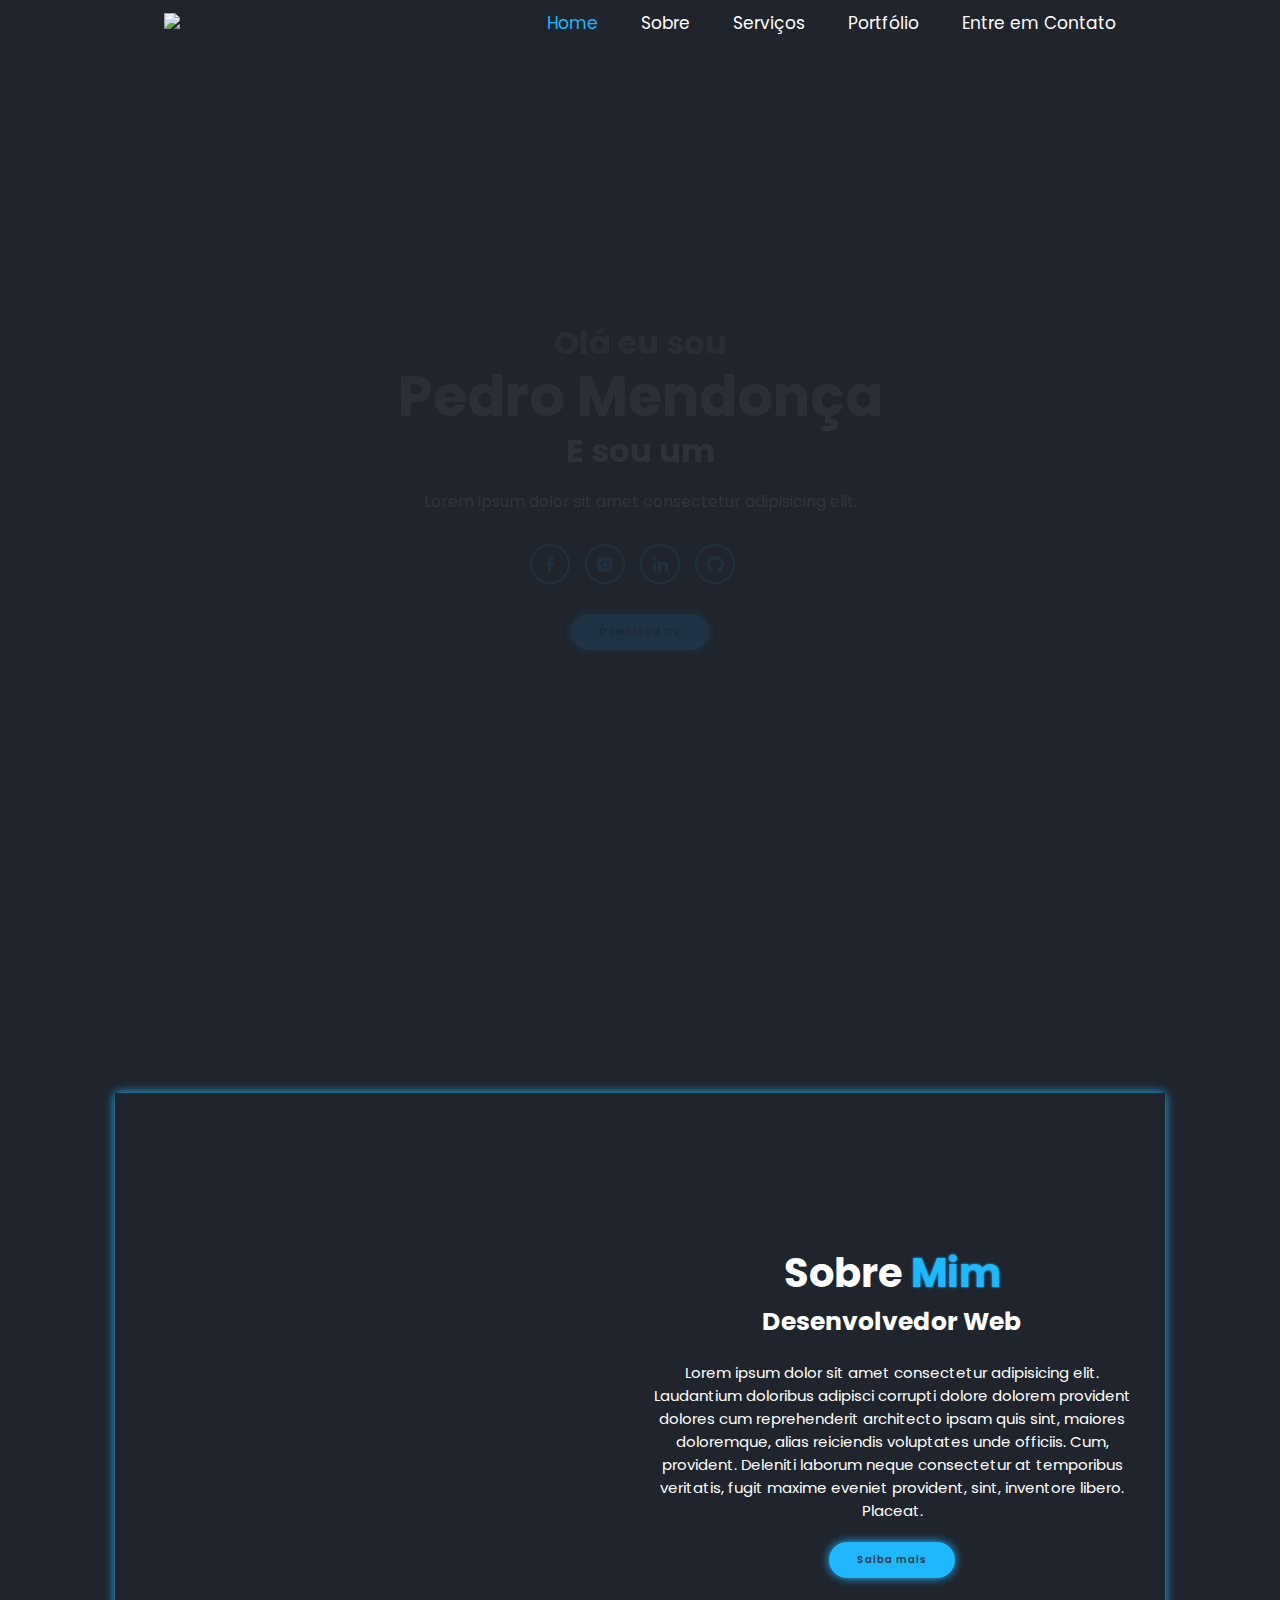
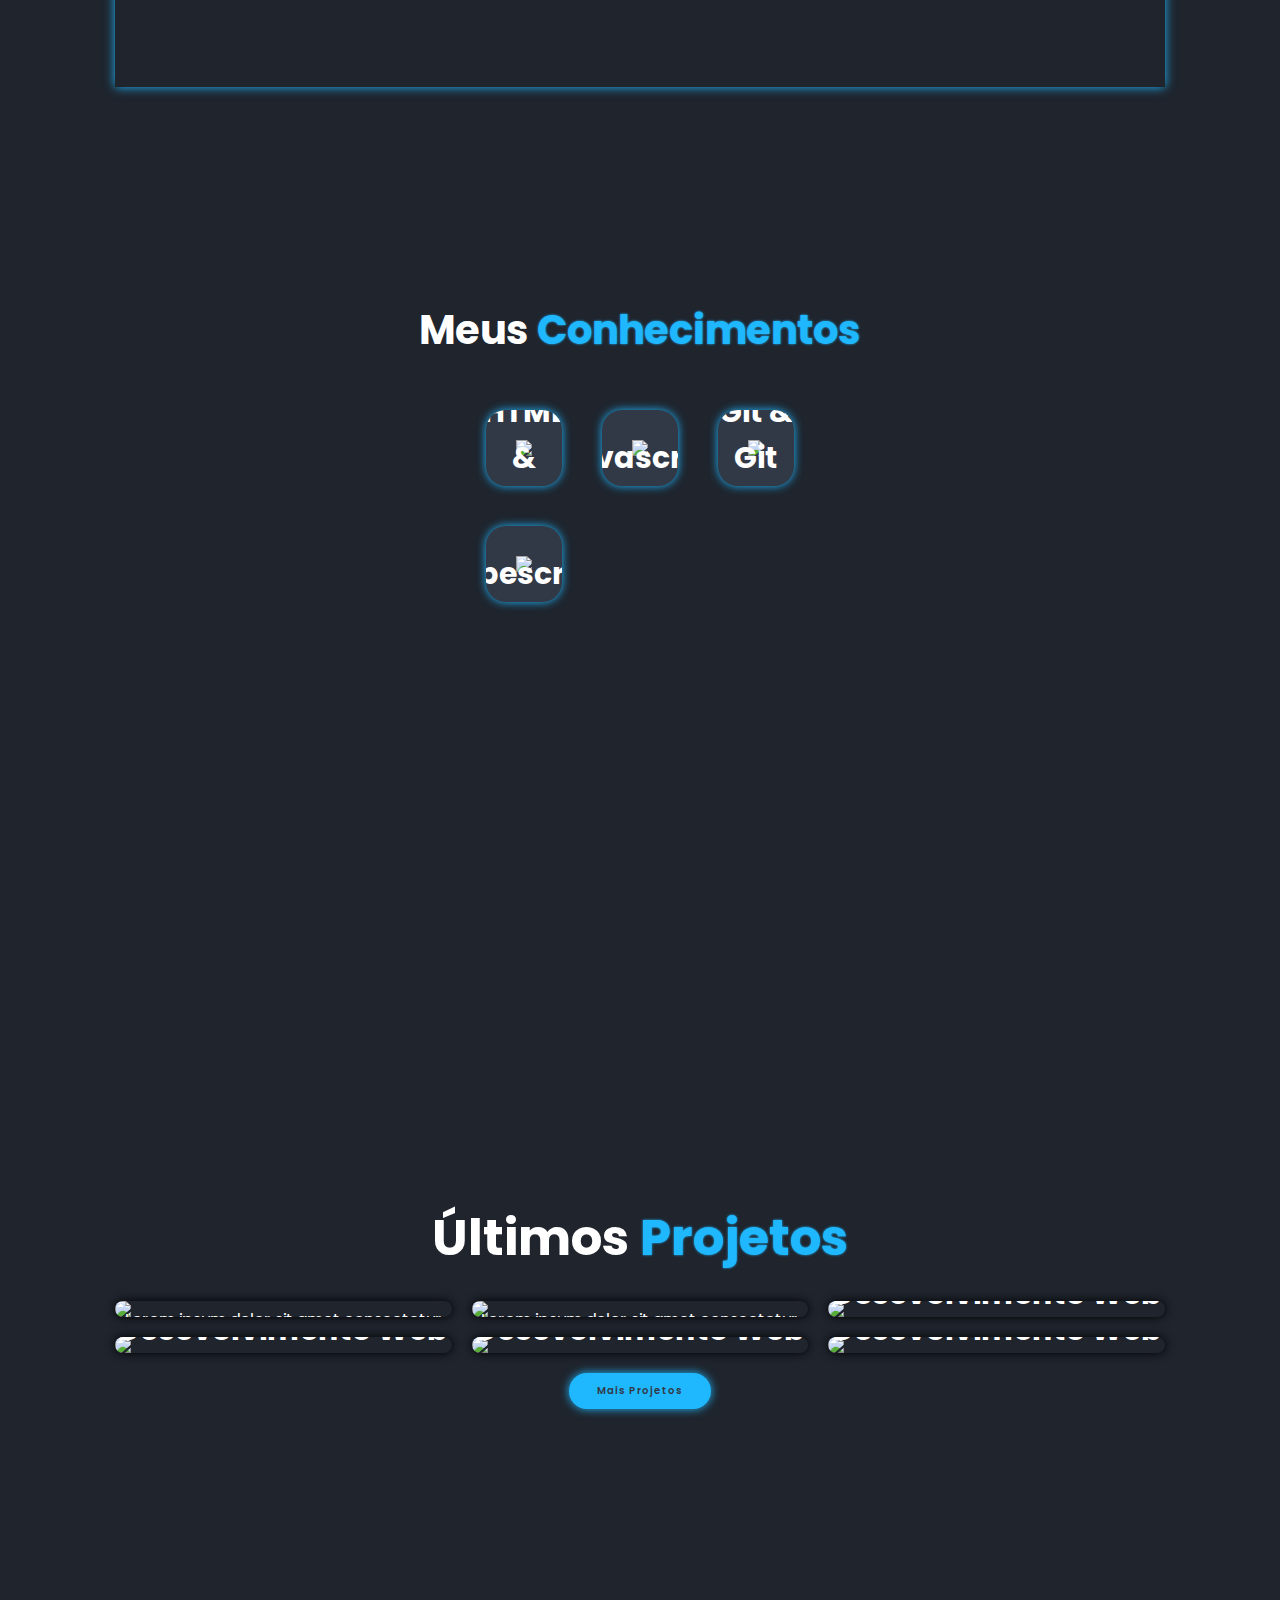
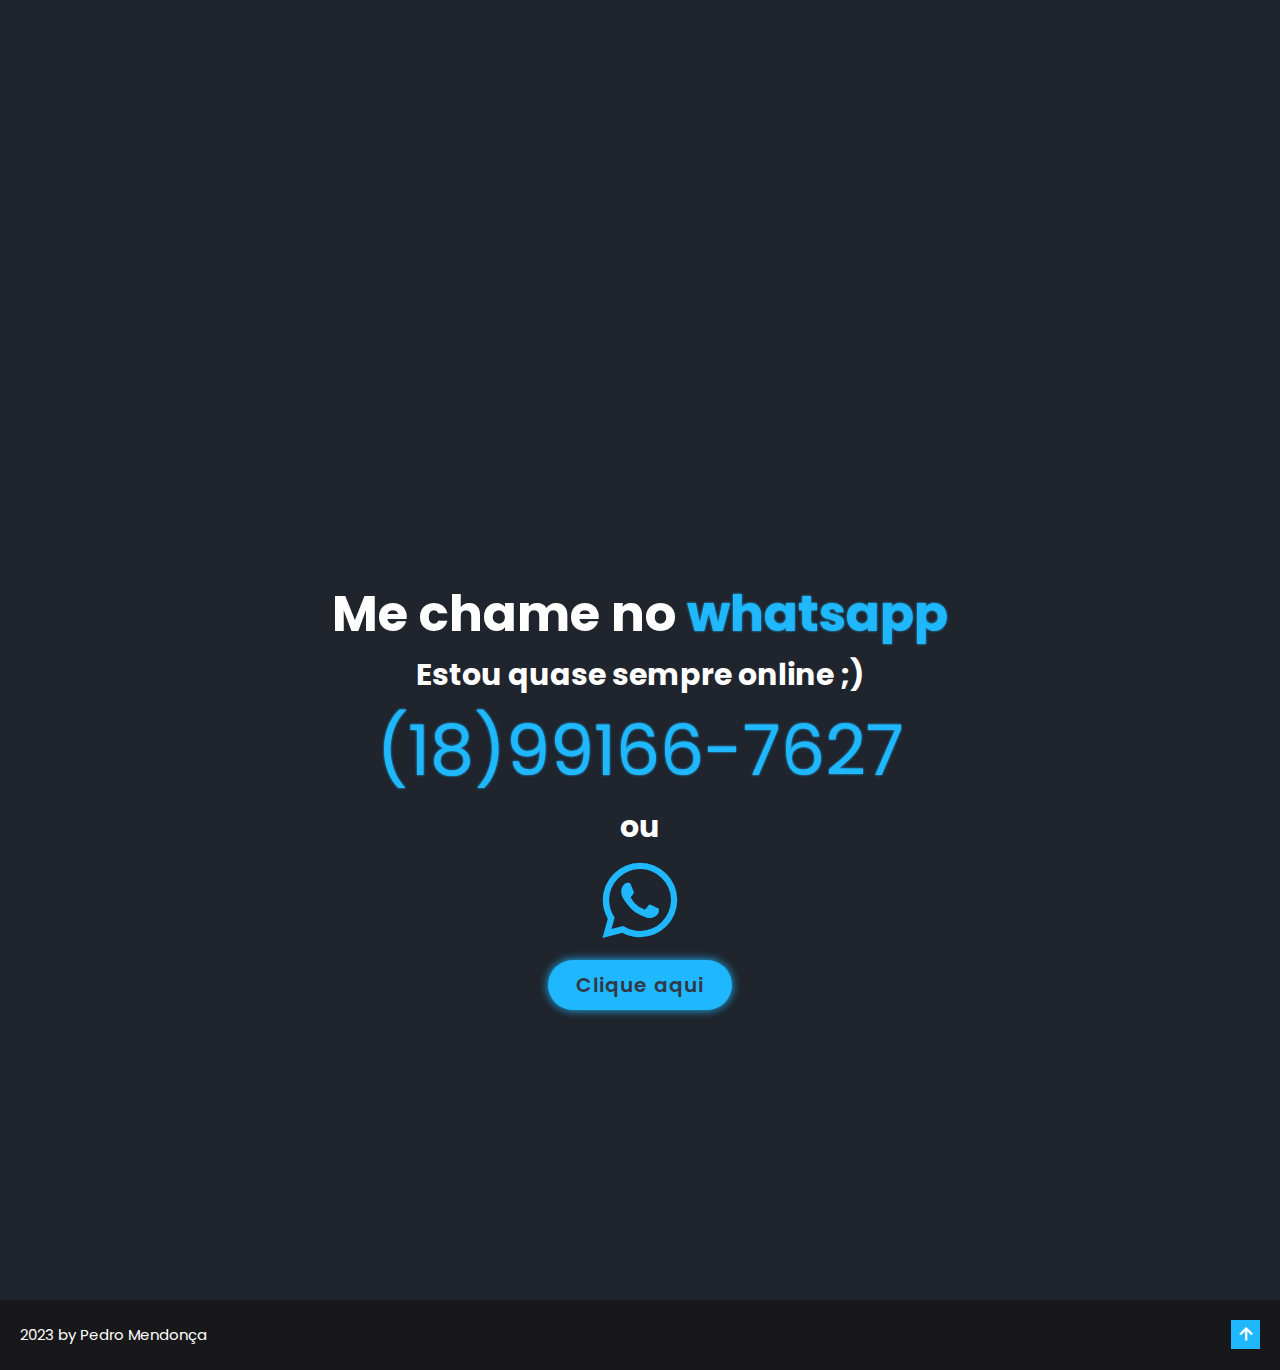
==== Portifolio/Index.html @ c323aa13 "adicionando a categoria de conhecimentos e modal" ====
<!DOCTYPE html>
<html lang="en">
<head>
    <meta charset="UTF-8">
    <meta http-equiv="X-UA-Compatible" content="IE=edge">
    <meta name="viewport" content="width=device-width, initial-scale=1.0">
    <title>Pedro Mendonça- Desenvolvedor Web</title>
    <link href="style.css" rel="stylesheet">
    <link href='https://unpkg.com/boxicons@2.1.4/css/boxicons.min.css' rel='stylesheet'>
    <link rel="icon" type="image/png" href="https://github.com/Pedro-Eugelmi/Portfolio/blob/master/Portifolio/Assets/Favicon.png?raw=true">

</head>
<body>   
    <!--Pop Up-->
              <div class="popUp">
                <div class="popUp-box">
                    <div class="popUpLeft">
                        <div class="siteImg">
                    
                        </div>
                        <div class="buttons">
                          <div class="button">Ir Para o Site</div>
                        <a>Fechar</a>  
                        </div>
                        
                    </div>
                
                    <div class="popUpRight">
                        <div class="content">
                            <h2>--Projeto- com um nome bem grande aqui só para testar uma coisa-</h2>
                            <p>Lorem ipsum dolor, sit amet consectetur adipisicing elit. Minus ipsam magnam quae explicabo! Voluptas dignissimos dolorem atque perspiciatis itaque facere eos enim sapiente vero quis?</p>
                        </div>    
                            <div class="gitHub">
                              <a href=""> <i class='bx bxl-github'>GitHub</i></a>
                            </div>
                        
                    </div>
                </div>    

              </div>
    <!--Header desing-->

<header class="header">
    <a href="#" class="logo"><img src="https://github.com/Pedro-Eugelmi/Portfolio/blob/master/Portifolio/Assets/Logopedro.png?raw=true"></a>

    <i class='bx bx-menu' id="menu-item" ></i>

    <nav class="navbar">
        <a href="#home" class="active">Home</a>
        <a href="#sobre">Sobre</a>
        <a href="#serviços">Serviços</a>
        <a href="#portfolio">Portfólio</a>
        <a href="#contato">Entre em Contato</a>
    </nav>
</header>

<!--Home Section Desing-->

<section class="home" id="home">
    <div class="home-content">
        <h3 class="heading">Olá eu sou</h3>
        <h1 class="heading">Pedro Mendonça</h1>
        <h3 class="heading">E sou um <span class="multiple-text"></span></h3>
        <p class="heading"  >Lorem ipsum dolor sit amet consectetur adipisicing elit. 
        </p>

        <div class="social-media">
            <a target="_blank" href="https://www.facebook.com/pedro.gabriel.37604303/"><i class='bx bxl-facebook'></i></a>
            <a target="_blank" href="https://www.instagram.com/pedrogabrielmendy/"><i class='bx bxl-instagram-alt' ></i></a>
            <a target="_blank" href="https://www.linkedin.com/in/pedro-eugelmi-3124a323a/"><i class='bx bxl-linkedin' ></i></a>
            <a target="_blank" href="https://github.com/Pedro-Eugelmi/Portfolio"><i class='bx bxl-github' ></i></a>
        </div>
        <a href="#" class="btn">Download CV</a>
    </div>


</section>
<!--about me-->
<section class="aboutme" id="sobre">
    
    <div class="abtm">
        <div class="empty-spot">
            
        </div>
        <div class="aboutme-inf">
            <h1>Sobre <span>Mim</span></h1>
            <h3>Desenvolvedor Web</h3>
            <p>Lorem ipsum dolor sit amet consectetur adipisicing elit. 
                Laudantium doloribus adipisci corrupti dolore dolorem provident dolores cum reprehenderit architecto ipsam quis sint,
                 maiores doloremque, alias reiciendis voluptates unde officiis. Cum, 
                 provident. Deleniti laborum neque consectetur at temporibus veritatis, fugit maxime eveniet provident, sint, inventore libero.
                  Placeat.</p>  
            <a href="#" class="btn">Saiba mais</a>
        </div>
    </div>
</section>
<!--SERVICES-->
<section class="skills" id="serviços">
    <h2 class="heading">Meus <span>Conhecimentos</span></h2>
    <div class="skills-container">


        <div data-key="1" class="skills-box">
            <img src="https://alunos.b7web.com.br/media/courses/logo/html5-e-css3.jpg">
           
            <div class="skills-layer">
                <h4>HTML & CSS3</h4>
                <p>Clique abaixo para ver o certificado</p>
                <a target="_blank" href="https://alunos.b7web.com.br/media/certificates/certificado_6801363.jpg"><i class='bx bx-link-external'></i></a>
            </div>
            
        </div>

        <div data-key="2" class="skills-box">
            <img src="https://alunos.b7web.com.br/media/courses/logo/javascript.jpg">
           
            <div class="skills-layer">
                <h4>Javascript</h4>
                <p>Clique abaixo para ver o certificado</p>
                <a target="_blank" href="https://alunos.b7web.com.br/media/certificates/certificado_493342.jpg"><i class='bx bx-link-external'></i></a>
            </div>
            
        </div>

        <div data-key="3" class="skills-box">
            <img src="https://alunos.b7web.com.br/media/courses/logo/git.jpg">
          
            <div class="skills-layer">
                <h4>Git & Git Hub</h4>
                <p>Clique abaixo para ver o certificado</p>
                <a target="_blank" href="https://alunos.b7web.com.br/media/certificates/certificado_9994190.jpg"><i class='bx bx-link-external'></i></a>
            </div>
        </div>
            <div data-key="4" class="skills-box">
                <img src="https://alunos.b7web.com.br/media/courses/logo/typescript.jpg">
                    
                <div class="skills-layer">
                    <h4>Typescript</h4>
                    <p>Clique abaixo para ver o certificado</p>
                    <a href="#"><i class='bx bx-link-external'></i></a>
                </div>

            </div>

     


      
            
            
    
        
   </div> 
</section>

<!--Portfólio-->
 <section class="portfolio" id="portfolio">
    <h2 class="heading"> Últimos <span>Projetos</span></h2>

    <div class="portfolio-container">

        <div data-key="1" class="portfolio-box">
            <img src="Assets/EM-BREVE....png">
            <div class="portfolio-layer">
                <h4>Desevolvimento Web</h4>
                <p>Lorem ipsum dolor sit amet consectetur adipisicing elit. 
                    Architecto accusantium animi</p>
            </div>
            
        </div>

        <div data-key="2" class="portfolio-box">
            <img src="Assets/EM-BREVE....png">
            <div class="portfolio-layer">
                <h4>Desevolvimento Web</h4>
                <p>Lorem ipsum dolor sit amet consectetur adipisicing elit. 
                    Architecto accusantium animi</p>
                </div>
            
        </div>

        <div data-key="3" class="portfolio-box">
            <img src="Assets/EM-BREVE....png">
            <div class="portfolio-layer">
                <h4>Desevolvimento Web</h4>
                <p>Lorem ipsum dolor sit amet consectetur adipisicing elit. 
                   </p>
            </div>
            
        </div>

        <div data-key="4" class="portfolio-box">
            <img src="Assets/EM-BREVE....png">
            <div class="portfolio-layer">
                <h4>Desevolvimento Web</h4>
                <p>Lorem ipsum dolor sit amet consectetur adipisicing elit. 
                   </p>
            </div>
            
        </div>

        <div  data-key="5" class="portfolio-box">
            <img src="Assets/EM-BREVE....png">
            <div class="portfolio-layer">
                <h4>Desevolvimento Web</h4>
                <p>Lorem ipsum dolor sit amet consectetur adipisicing elit. 
                   </p>
            </div>
            
        </div>

        <div data-key="6" class="portfolio-box">
            <img src="Assets/EM-BREVE....png">
            <div class="portfolio-layer">
                <h4>Desevolvimento Web</h4>
                <p>Lorem ipsum dolor sit amet consectetur adipisicing elit.   </p>
            
            </div>

        </div> 
        
        
    </div><div class="button">
            <a href="#" class="btn">Mais Projetos
            </a>
        </div>
             
 </section>
 <!--Desing contato-->
        <section class="contact" id="contato">
            <div class="whatsapp">
                <div class="wtp-inf">
                    <h1>Me chame no <span>whatsapp</span></h1>
                    <h3>Estou quase sempre online ;)</h3>
                     <span class="wtp-nbm">(18)99166-7627</span>
                    <h3>ou </h3><i class='bx bxl-whatsapp'></i> 
                    <a href="" class="btn">Clique aqui</a>
        
                </div>
            </div>
            
        </section>
 <!--desing footer-->
  <footer class="footer">
    <div class="footer-text">
        <p>2023 by Pedro Mendonça</p>
    </div>
    <div class="footer-icontop">
        <a href="#"><i class='bx bx-up-arrow-alt'></i></a>
    </div>
  </footer>

<script src="https://unpkg.com/typed.js@2.0.132/dist/typed.umd.js"></script> 
<script src="https://unpkg.com/scrollreveal"></script>
<script src="sites.js"></script>  
<script src="script.js"></script>  

</body>
</html>
---- Portifolio/style.css ----
@import url('https://fonts.googleapis.com/css2?family=Poppins:wght@300;400;500;600;700;800;900&display=swap');

*{
    font-family: poppins,sans-serif;
    margin: 0; padding: 0;
    box-sizing: border-box;
    border: none;
    outline: none;
    scroll-behavior: smooth;
    text-decoration: none;}


:root {
    --bg-color:#1f242d;
    --second-bg-color:#323946;
    --text-color:#fff;
    --main-color:rgb(31, 184, 255);
}

html{
    font-size: 62.5%;
    overflow-x: hidden;
}

body 
{ background:var(--bg-color);
   color:var(var(--text-color));
}

.logo img{
    width: 25rem; height: auto;
}
.header 
{ position: fixed;
  top:0;
  left: 0;
  width: 100%;
  background: var(--bg-color);
  display: flex;
  justify-content: space-around;
  align-items: center;
  z-index: 100;
  padding-top: 1rem;
}
  section {
    padding: 10rem 9% 2rem;
    min-height: 100vh;
  }
  .home-content {
    margin-top: 5rem;
    background-image: url("https://github.com/Pedro-Eugelmi/Portfolio/blob/master/Portifolio/Assets/mainimageop3.jpg?raw=true");
    box-shadow: 0 0 1rem var(--main-color);
    height: 75vh;
    width: 100%;
    background-size: cover;
    background-repeat: no-repeat;
    background-position: center center;
    color: var(--text-color);
    mask-image: linear-gradient(to bottom, rgba(0,0,0,0), rgba(88, 4, 4, 0.151));
    display: flex;
    flex-direction: column;
    justify-content: center;
    align-items: center;
    text-align: center;}
    .home-content h3:nth-of-type(2){
        margin-bottom: 2rem;
    }
    .home-content h3
    {font-size: 3.2rem;
    font-weight: 700;
    line-height: 1.1;
    text-align: center;}
    .home-content h1
    {   font-size: 5.6rem;
        font-weight: 700;
        line-height: 1.3;
    }
 .home-content p 
 { font-size: 1.6rem;
  text-align: center;}
 span
 { color: var(--main-color);
   text-shadow: 0 0 .25rem var(--main-color);}
  
 .social-media{
    display: inline-flex;
    justify-content: center;
    align-items: center;
    width: 4rem;
    height: 4rem;
    background-color: transparent;
    border:.2rem;
    transform: .5s;
    padding: 5rem;
 }
 .social-media a:hover{
    background-color: var(--main-color);
    color: var(--second-bg-color);
    box-shadow: 0 0 1rem var(--main-color);
 }
.navbar a {
    font-size: 1.7rem;
    color: var(--text-color);
    margin-left: 4rem;
    transition: .3s;    
}
.navbar.active {
  display: block;
}
.navbar a:hover, .navbar .active{
    color:var(--main-color);
}
#menu-item{
    font-size: 50px;
    color: white;
    z-index: 999;
    display: none;
}
.home-img img
{ width: 100%; 
height: auto;}
.social-media a 
{ display: inline-flex; 
justify-content: center;
align-items: center;
width: 4rem;
height: 4rem;
background: transparent;
border: .2rem solid var(--main-color);
border-radius: 50%;
font-size: 2rem;
color:var(--main-color)  ;
margin: 3rem 1.5rem 3rem 0;
padding: 1rem;}
.btn
{display: inline-block;
padding: 1rem 2.8rem;
background:var(--main-color);
border-radius: 4rem;
box-shadow: 0 0 1rem var(--main-color);
color: var(--second-bg-color);
letter-spacing: .1rem;
font-weight: 600;}
.btn:hover
{ box-shadow: none;}
.abtm{
    width: 100%; height: 66vh   ;
    background-image: url("Assets/gif.gif");
    background-size:cover ;
    background-repeat:no-repeat;
    background-position: left;
    display: flex;
    flex-direction: row;
    color: white;
    padding: 2rem;
    box-shadow: 0 0 1rem var(--main-color);
}
.aboutme{ 
    display: flex;
    justify-content: center;
    align-items: center;
    flex-direction: column;
}
.aboutme h1{
    color: white;
    font-size: 4rem;
}
.empty-spot
{   flex: 1;}
.aboutme-inf {
    height: 66vh;
    flex:1;
    display: flex;
    flex-direction: column;
    justify-content: center;
    align-items: center;
    text-align: center;
}
.aboutme-inf h3
{font-size: 2.5rem;
margin-bottom: 2rem;}

.aboutme-inf p {
    font-size: 1.5rem;
    margin-bottom: 2rem;
}
.skills{ 
    padding: 10rem;
    display: flex;
    align-items: center;
    flex-direction: column;
}
.skills h2 
{ color: var(--text-color);
  font-size: 4rem;
  margin-bottom: 5rem;}
.skills-container h3 
{ margin-bottom: 2rem; }
.skills-container {
  display: grid;
  grid-template-columns: repeat(3, auto);
  gap: 4rem;
  color: var(--text-color);

}

.skills-container .skills-box {
  position: relative;
  border-radius: 2rem;
  box-shadow: 0 0 1rem var(--main-color);
  overflow: hidden;
  display: flex;
  align-items: center;
  flex: 1 1 25rem;
  padding: 3rem;
  background-color: var(--second-bg-color);
  flex-direction: column;
}


.skills-box img{
    width: 100%;
    height: auto;
    transition: .5s;}

    .skills-box .skills-layer
    {position: absolute;
    bottom: 0;
    left: 0;
    width: 100%;
    height: 100%;
    background: linear-gradient(rgba(0,0,0,.2), var(--main-color));
    display: flex;
    align-items: center;
    justify-content: center;
    flex-direction: column;
    text-align: center;
    transform: translateY(100%);
    transition: 0.5s;}
    .skills-box:hover .skills-layer
    {transform: translateY(0);}
    
    .skills-box h2
    { color: var(--text-color);
    font-size: 3rem;}

  .skills-layer h4 
    { font-size: 3rem;
      color: white;}
      .skills-layer p
      {color: var(--text-color);
      font-size: 1.6rem;
      margin: .3rem 0 1rem;}

      .skills-layer a 
      {display: inline-flex;
       justify-content: center;
        align-items: center;
        width: 5rem;
        height: 5rem;
        background: var(--text-color);
        border-radius: 50%;}
        .skills-layer a i 
        {font-size: 2rem;
         color: var(--second-bg-color);}
    .skills-box:hover img {
      transform: scale(1.1);
    }


.portfolio h2 
{ font-size: 5rem;
color: white;
text-align: center;
margin-bottom: 2.5rem;}

.portfolio-container 
{ display: grid;
  grid-template-columns: repeat(3, 1fr);
  align-items: center;
  gap: 2rem;}

  .portfolio-container .portfolio-box
  { position: relative;
    border-radius: 2rem;
    box-shadow: 0 0 1rem;
    overflow: hidden;
    display: flex;
    cursor: pointer;}
.portfolio-box img{
    width: 100%;
    height: auto;
    transition: .5s;}

    .portfolio-box .portfolio-layer
    {position: absolute;
    bottom: 0;
    left: 0;
    width: 100%;
    height: 100%;
    background: linear-gradient(rgba(0,0,0,.2), var(--main-color));
    display: flex;
    justify-content: center;
    align-items: center;
    flex-direction: column;
    text-align: center;
    transform: translateY(100%);
    transition: 0.5s;}
    .portfolio-box:hover .portfolio-layer
    {transform: translateY(0);}

.portfolio-layer h4 
    { font-size: 3rem;
      color: white;}
      .portfolio-layer p
      {color: var(--text-color);
      font-size: 1.6rem;
      margin: .3rem 0 1rem;}

      .portfolio-layer a 
      {display: inline-flex;
       justify-content: center;
        align-items: center;
        width: 5rem;
        height: 5rem;
        background: var(--text-color);
        border-radius: 50%;}
    .portfolio-box:hover img {
      transform: scale(1.1);}
    .popUp
    { position: fixed;
      top: 50%;
      left: 50%;
      width: 100%;
      height: 100%;
      z-index: 9999;
      transform: translate(-50%, -50%);
      background-color: rgba(0, 0, 0, 0.253) ;
      justify-content: center;
      align-items: center;
      display: none;
      opacity: 0;
      transition: 0.5s;

    }
    .popUp-box
    { width: 70%;
      height: 75vh;
      padding: 2rem;
      background-color: var(--second-bg-color);
      border-radius: 2rem;
      box-shadow: 0 0 1rem var(--main-color); 
      display: flex;}
    .popUpLeft
    { display: flex;
      flex-direction: column;
      flex: 1; 
      padding: 2rem;}
    .popUpLeft .siteImg
    { width: 100%;
      height: 100%;
      min-width: 10vh;
      border-radius: 2rem;
      box-shadow: 0 0 1rem rgb(190, 189, 189); 
      min-height: 20rem;
      background-image: url('Assets/EM-BREVE....png');
      background-size:cover;
      background-position: center;}
    .popUpLeft .buttons
    { display: flex;
      flex-direction: column;
      justify-content: center;
      align-items: center;
      margin-top: 1rem;
      }
    .popUpLeft .button 
    { background-color: var(--main-color);
      width: auto;
      padding: 1rem;
      border-radius: 1rem;
      font-size: 1.5rem;}  
      .popUpLeft a
      {color: var(--text-color);
      font-size: 1.5rem;
      text-decoration: underline;
      cursor: pointer;
      margin-top: 1rem;} 

    .popUpRight
    { display: flex;
      flex-direction: column;
      align-items: center;
      justify-content: space-between;
      text-align: center;
      flex: 1;
      width: 100%;
      padding: 2rem;}

      .popUpRight .content h2 
      { font-size: 3rem;
        color: var(--main-color);
        line-height: 100%;
        word-wrap: break-word;}
    .popUpRight .content p
    { color: var(--text-color);
      font-size: 1.2rem;
      margin-top: 2rem;
      word-wrap: break-word;}
    .popUpRight .gitHub a
    { color: var(--main-color);
      font-size: 2rem;}
      .popUpRight .gitHub a:hover{
       font-size: 2.2rem;
       text-shadow: 0 0 1rem;}

    .button 
    { width: 100% ;
     display: flex;
      justify-content: center;
    margin-top: 2rem;}
    .footer 
    {display: flex;
    justify-content: space-between;
    align-items: center;
    flex-wrap: wrap;
    padding: 2rem;
    background-color:rgb(24, 24, 26);}
    .footer-text
    { font-size: 1.5rem;
      color: var(--text-color);}
      .footer-icontop a:hover{
        transition: 0.25s;
      }
      .footer-icontop a i:hover 
      { box-shadow: 0 0 1rem var(--main-color); }
    .footer-icontop a i 
    { font-size: 2.4rem;
      color: var(--text-color);
      background-color: var(--main-color);
      padding: 0.25rem;
}
.header.sticky{
  border-bottom: .1rem solid rgba(0,0,0,.2);

}
.whatsapp
{ display: flex;
flex-direction: center;
align-items: center;
justify-content: flex-start;
width: 100%;
height: 65vh;
text-align: center;}
.whatsapp i 
{ color: var(--main-color);
font-size: 10rem;}
.wtp-inf 
{ display: flex;
justify-content: center;
align-items: center;
flex-direction: column;
width: 100%;}
.wtp-inf h1 
{ font-size: 5rem;
color: white;}
.wtp-inf h3 
{ font-size: 3rem; 
color: white;}
.wtp-nbm 
{ font-size: 7rem;}
.wtp-inf .btn 
{ font-size: 2rem;
margin-top: 1rem;}

@media(max-width: 1000px )
{ html { font-size: 45%;}
section {
  padding: 10rem 4% 2rem;
  min-height: 100vh;
}}

@media(max-width: 750px )
{
   #menu-item 
  { display: block; 
  }
.navbar{ 
  position: absolute;
  top: 100%;
  left: 0;
  width: 100%;
  padding: 1rem;
  background: var(--bg-color);
  border-top: .1rem solid rgba(0,0,0,.2);
  box-shadow: 0 .5rem 1rem rgba(0,0,0,.2);
  display: none;  
}
.navbar a {
  display: block;
  font-size: 2rem;
  margin: 3rem 0;

}
.portfolio-container 
{ display: grid;
  grid-template-columns: repeat(2, 1fr);
  gap: 4rem;}
  .popUp-box
  {flex-direction: column;}
  .popUpLeft .siteImg 
  { 
    height: 1px;}
    .skills-container {
  grid-template-columns: repeat(2, auto);}
  .skills-layer h4
  { font-size: 2rem; }
  .skills-layer p {
    font-size: 1rem;
  }
  .skills-container{
    gap: 2rem;
  }
}


@media(max-width:550px)
{ .btn 
  { font-size: 2rem;} 
  .empty-spot
  { display: none;}
  .aboutme-inf h1{ 
    font-size: 5rem;
  }
  .portfolio-layer h4
  { font-size: 2.5rem;}
  .social-media 
  {margin: 2rem;}
  .social-media a{
    width: 6rem;
    height: 6rem;
    border: .3rem solid var(--main-color);
    font-size: 3rem;  }
    .popUpRight .content p 
    { font-size: 2rem;}
}



  @media(max-width:450px)
  { html{ 
    font-size: 36%;
  }
   .home-content p, .aboutme-inf p, .service-box p { 
    font-size: 2.2rem;
   }
  .home-content 
  { padding: 1.5rem;}
  .home-content h1{
    line-height: 30px;
  }
  .navbar a
  { font-size: 3rem;}
  .navbar{
    margin-left: 1rem;
  }}
  @Media( max-width: 320px)
  {.abtm 
  { height: 75vh;} 
  .aboutme-inf h1{ 
    font-size: 4rem;
  }
}
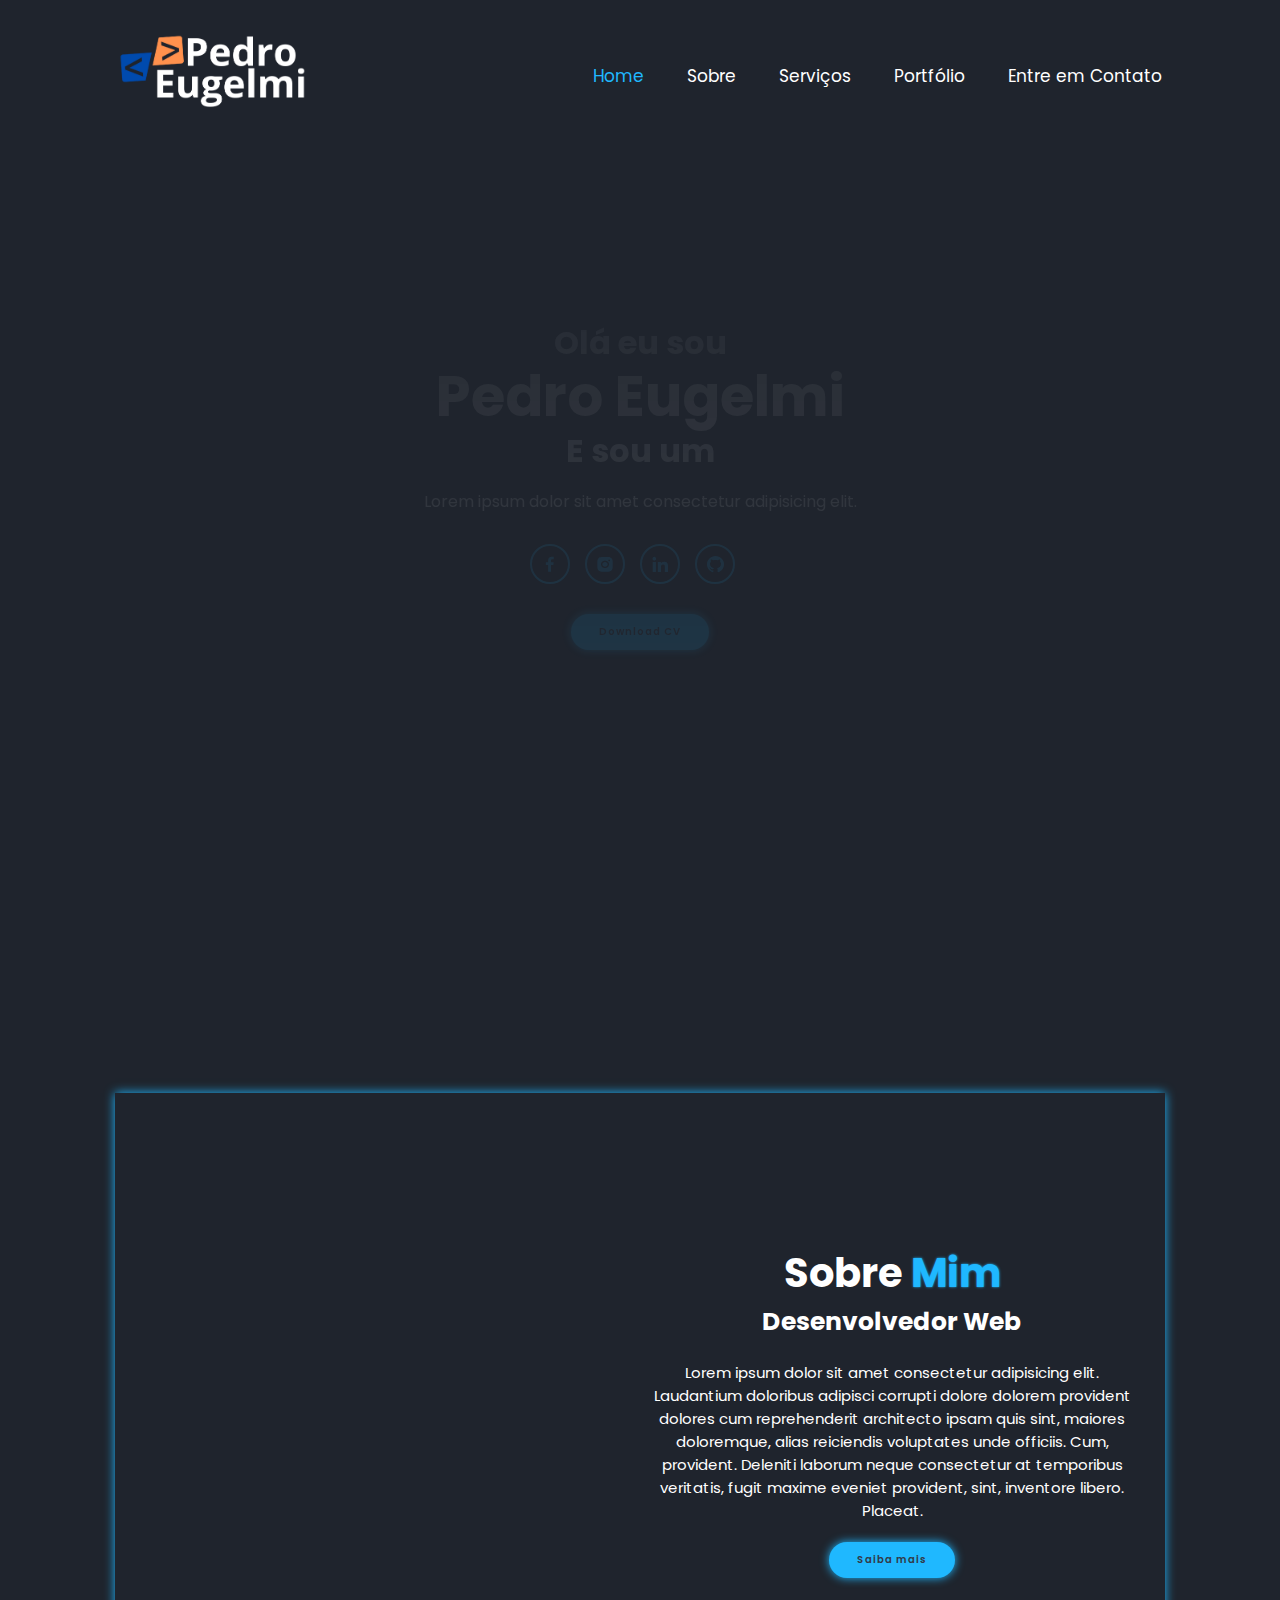
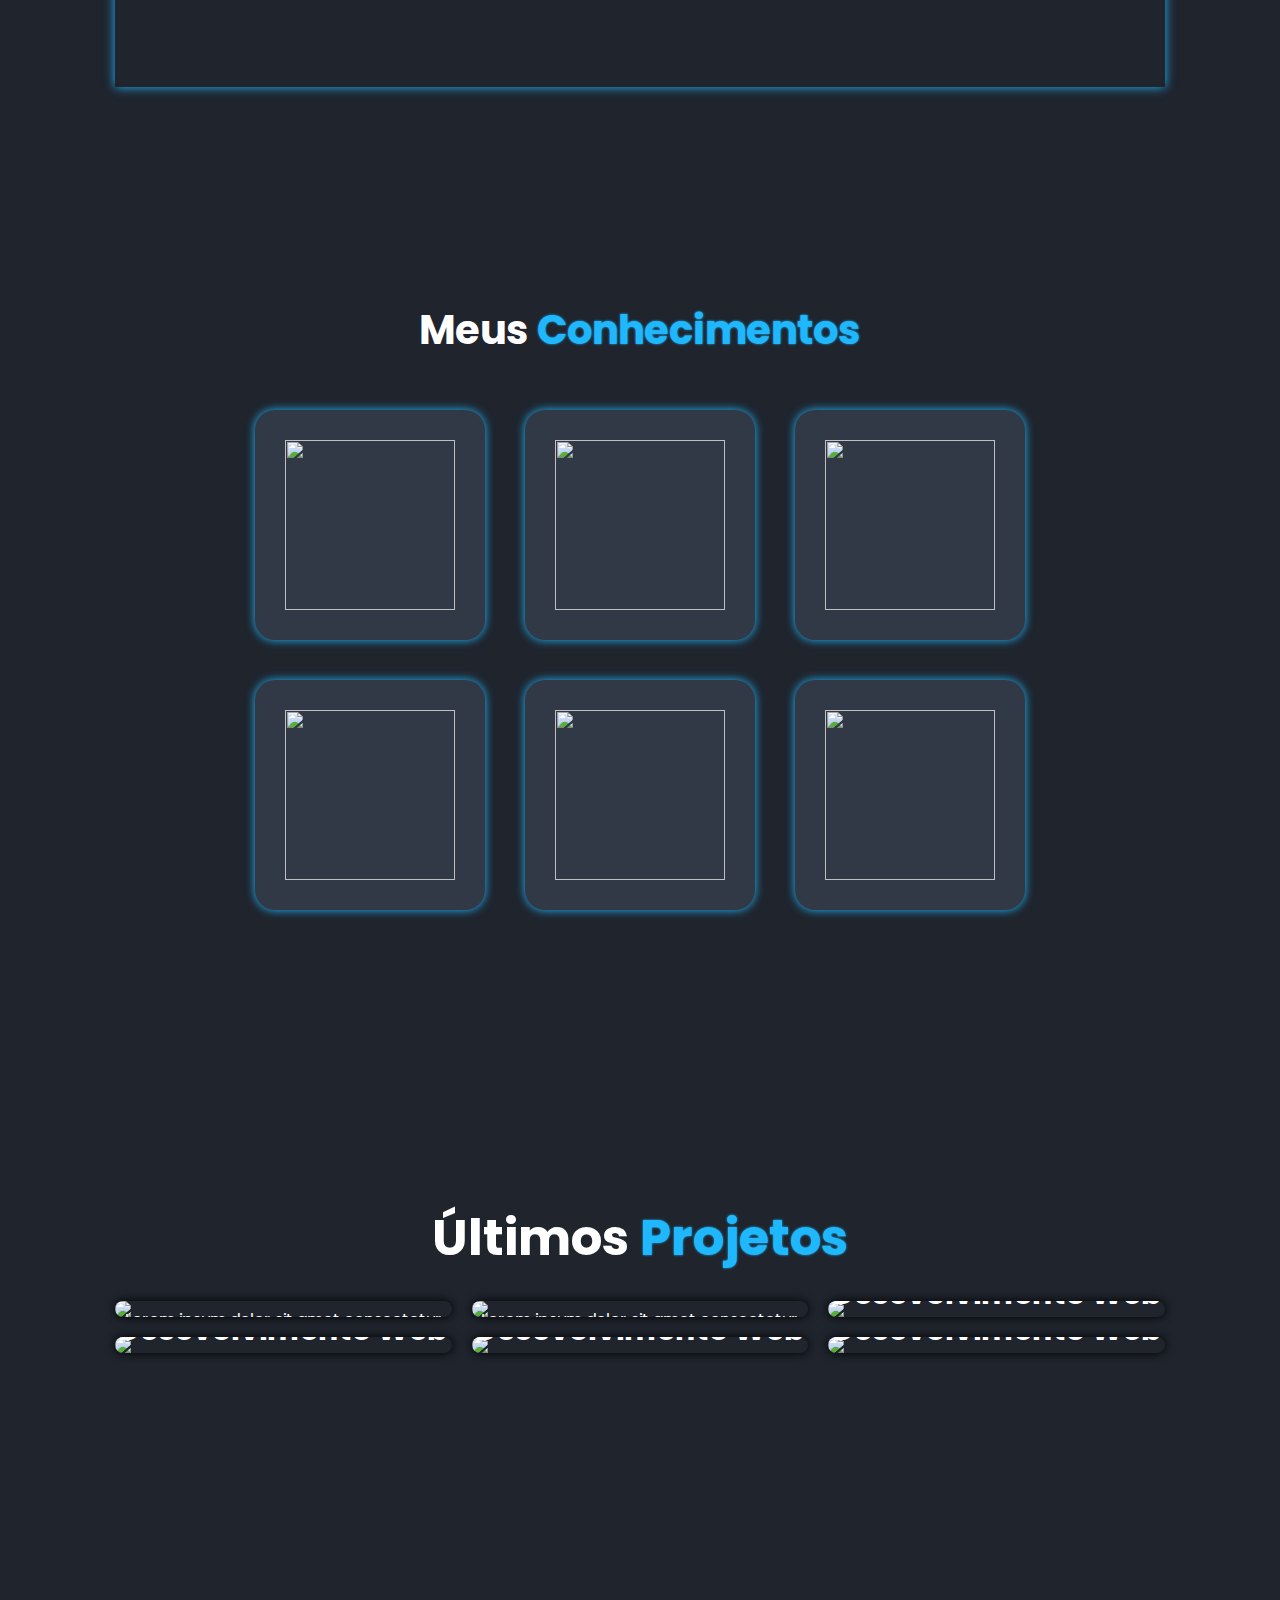
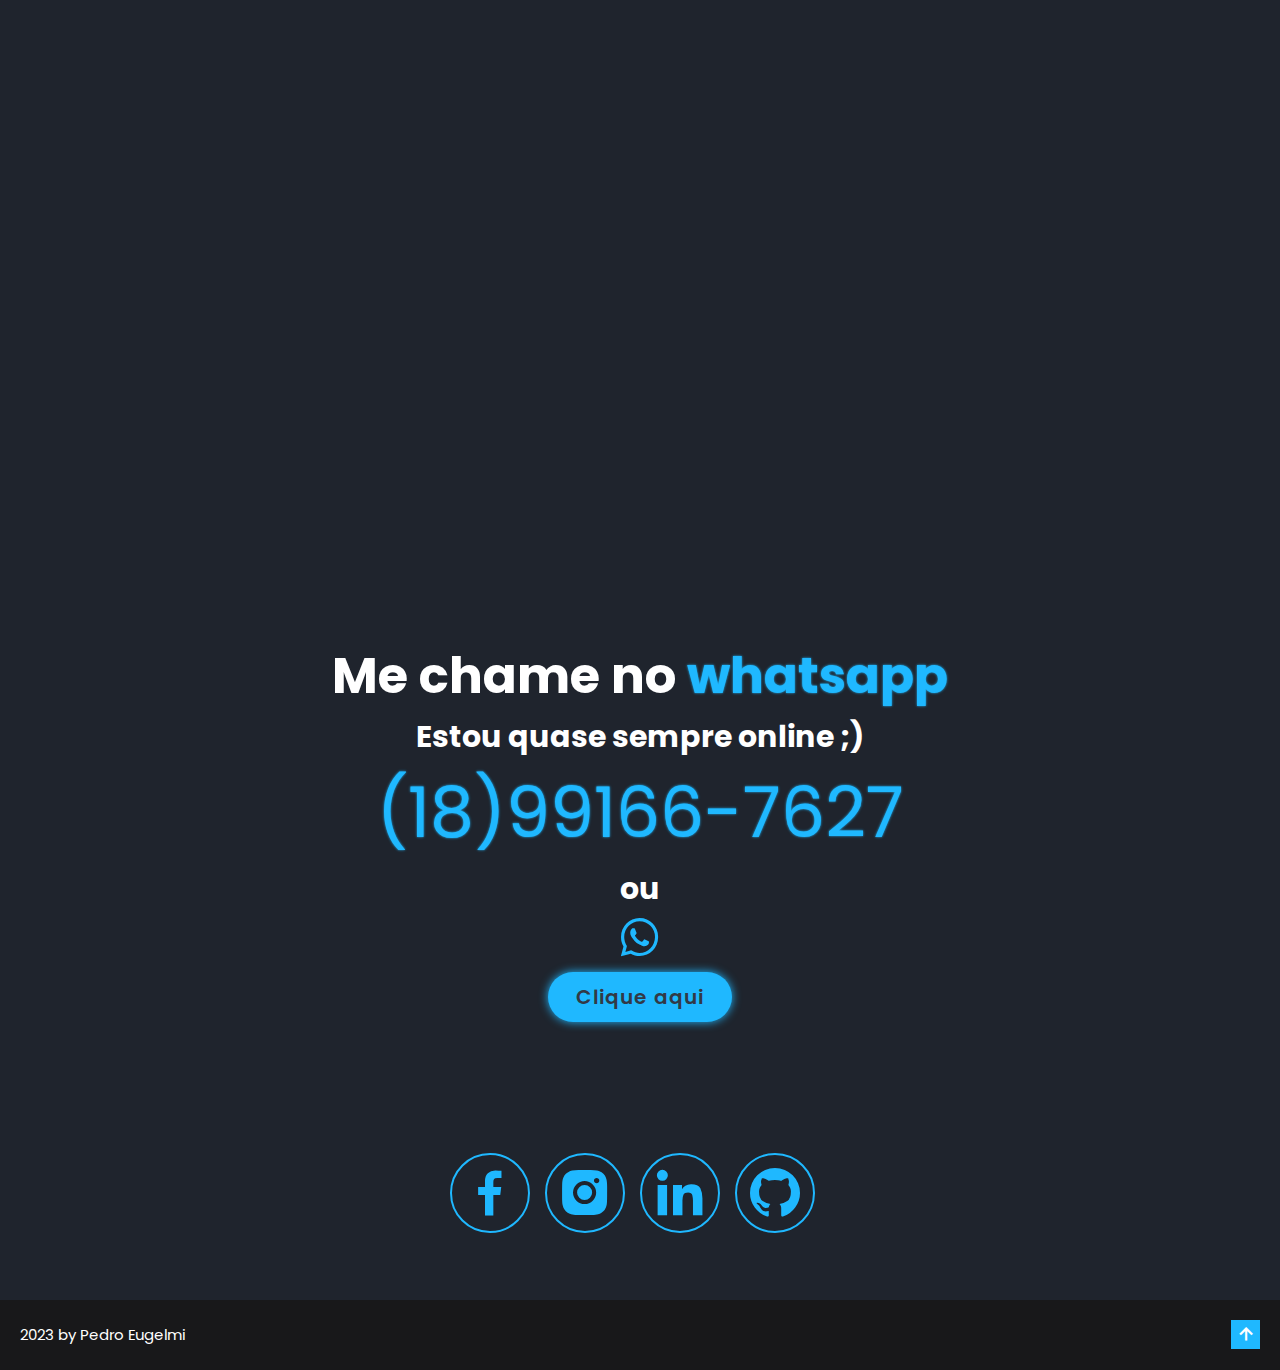
==== commit 3bbe0d3b: "melhorando" ====
--- a/Portifolio/Index.html
+++ b/Portifolio/Index.html
@@ -4,7 +4,7 @@
     <meta charset="UTF-8">
     <meta http-equiv="X-UA-Compatible" content="IE=edge">
     <meta name="viewport" content="width=device-width, initial-scale=1.0">
-    <title>Pedro Mendonça- Desenvolvedor Web</title>
+    <title>Pedro Eugelmi - Desenvolvedor Web</title>
     <link href="style.css" rel="stylesheet">
     <link href='https://unpkg.com/boxicons@2.1.4/css/boxicons.min.css' rel='stylesheet'>
     <link rel="icon" type="image/png" href="https://github.com/Pedro-Eugelmi/Portfolio/blob/master/Portifolio/Assets/Favicon.png?raw=true">
@@ -13,7 +13,9 @@
 <body>   
     <!--Pop Up-->
               <div class="popUp">
+                
                 <div class="popUp-box">
+                <div class="close">Fechar</div>
                     <div class="popUpLeft">
                         <div class="siteImg">
                     
@@ -24,9 +26,10 @@
                         </div>
                         
                     </div>
-                
-                    <div class="popUpRight">
+
+                    <div class="popUpRight">        
                         <div class="content">
+                            
                             <h2>--Projeto- com um nome bem grande aqui só para testar uma coisa-</h2>
                             <p>Lorem ipsum dolor, sit amet consectetur adipisicing elit. Minus ipsam magnam quae explicabo! Voluptas dignissimos dolorem atque perspiciatis itaque facere eos enim sapiente vero quis?</p>
                         </div>    
@@ -41,7 +44,7 @@
     <!--Header desing-->
 
 <header class="header">
-    <a href="#" class="logo"><img src="https://github.com/Pedro-Eugelmi/Portfolio/blob/master/Portifolio/Assets/Logopedro.png?raw=true"></a>
+    <a href="#" class="logo"><img src="Assets/Logopedro.png"></a>
 
     <i class='bx bx-menu' id="menu-item" ></i>
 
@@ -59,7 +62,7 @@
 <section class="home" id="home">
     <div class="home-content">
         <h3 class="heading">Olá eu sou</h3>
-        <h1 class="heading">Pedro Mendonça</h1>
+        <h1 class="heading">Pedro Eugelmi</h1>
         <h3 class="heading">E sou um <span class="multiple-text"></span></h3>
         <p class="heading"  >Lorem ipsum dolor sit amet consectetur adipisicing elit. 
         </p>
@@ -99,7 +102,7 @@
     <h2 class="heading">Meus <span>Conhecimentos</span></h2>
     <div class="skills-container">
 
-
+        
         <div data-key="1" class="skills-box">
             <img src="https://alunos.b7web.com.br/media/courses/logo/html5-e-css3.jpg">
            
@@ -139,13 +142,48 @@
                     <p>Clique abaixo para ver o certificado</p>
                     <a href="#"><i class='bx bx-link-external'></i></a>
                 </div>
-
-            </div>
-
-     
-
-
-      
+          </div>
+                
+                
+
+                <div data-key="5" class="skills-box">
+                    <img src="https://upload.wikimedia.org/wikipedia/commons/thumb/5/54/Instituto_Federal_Marca_2015.svg/1200px-Instituto_Federal_Marca_2015.svg.png">
+                        
+                    <div class="skills-layer">
+                    <div class="finished">
+                        <h4>Sistemas Para Internet</h4>
+                        <p>Clique abaixo para ver o certificado</p>
+                        <a href="#"><i class='bx bx-link-external'></i></a>
+                    </div>
+                    <div class="studying">
+                        <div class="bar">
+                            <div class="line"></div>
+                        </div>
+                    </div>
+                    </div> 
+                </div>
+
+                
+                <div data-key="6" class="skills-box">
+                    <img src="https://www.cursoemvideo.com/wp-content/uploads/bb-plugin/cache/algoritmos-circle.jpg">
+                        
+                    <div class="skills-layer">
+                    <div class="finished">
+                        <h4>Algoritmo</h4>
+                        <p>Clique abaixo para ver o certificado</p>
+                        <a href="#"><i class='bx bx-link-external'></i></a>
+                    </div>
+                    <div class="studying">
+                        <div class="bar">
+                            <div class="line"></div>
+                        </div>
+                    </div>
+                    </div> 
+                </div>
+
+                
+                
+                
             
             
     
@@ -220,7 +258,7 @@
         </div> 
         
         
-    </div><div class="button">
+    </div><div class="button" style="display: none;">
             <a href="#" class="btn">Mais Projetos
             </a>
         </div>
@@ -238,12 +276,20 @@
         
                 </div>
             </div>
+
+                <div class="social-media">
+                    <a target="_blank" href="https://www.facebook.com/pedro.gabriel.37604303/"><i class='bx bxl-facebook'></i></a>
+                    <a target="_blank" href="https://www.instagram.com/pedrogabrielmendy/"><i class='bx bxl-instagram-alt' ></i></a>
+                    <a target="_blank" href="https://www.linkedin.com/in/pedro-eugelmi-3124a323a/"><i class='bx bxl-linkedin' ></i></a>
+                    <a target="_blank" href="https://github.com/Pedro-Eugelmi/Portfolio"><i class='bx bxl-github' ></i></a>
+                </div>
+            
             
         </section>
  <!--desing footer-->
   <footer class="footer">
     <div class="footer-text">
-        <p>2023 by Pedro Mendonça</p>
+        <p>2023 by Pedro Eugelmi</p>
     </div>
     <div class="footer-icontop">
         <a href="#"><i class='bx bx-up-arrow-alt'></i></a>
--- a/Portifolio/style.css
+++ b/Portifolio/style.css
@@ -28,7 +28,7 @@
 }
 
 .logo img{
-    width: 25rem; height: auto;
+    width: 20rem; height: auto;
 }
 .header 
 { position: fixed;
@@ -219,8 +219,8 @@
 
 
 .skills-box img{
-    width: 100%;
-    height: auto;
+    width: 17rem;
+    height: 17rem;
     transition: .5s;}
 
     .skills-box .skills-layer
@@ -345,7 +345,7 @@
     }
     .popUp-box
     { width: 70%;
-      height: 75vh;
+      height: auto;
       padding: 2rem;
       background-color: var(--second-bg-color);
       border-radius: 2rem;
@@ -406,12 +406,21 @@
       font-size: 1.2rem;
       margin-top: 2rem;
       word-wrap: break-word;}
+      .gitHub
+      {margin-top: 2rem;}
     .popUpRight .gitHub a
     { color: var(--main-color);
-      font-size: 2rem;}
+      font-size: 2rem;
+    margin-top: 2rem;}
       .popUpRight .gitHub a:hover{
        font-size: 2.2rem;
        text-shadow: 0 0 1rem;}
+    .popUp-box .close 
+    { width: 100%;
+    display: none;
+    justify-content: center;
+    color: var(--text-color);
+    font-size: 2rem;}
 
     .button 
     { width: 100% ;
@@ -441,7 +450,12 @@
 }
 .header.sticky{
   border-bottom: .1rem solid rgba(0,0,0,.2);
-
+}
+#contato {
+  display: flex;
+  flex-direction: column;
+  align-items: center;
+  justify-content: center;
 }
 .whatsapp
 { display: flex;
@@ -450,10 +464,18 @@
 justify-content: flex-start;
 width: 100%;
 height: 65vh;
-text-align: center;}
+text-align: center;
+margin-bottom: 2rem;}
 .whatsapp i 
 { color: var(--main-color);
-font-size: 10rem;}
+font-size: 5rem;}
+#contato .social-media a,#contato .social-media i
+{ font-size: 6rem;
+  width: 8rem;
+  height: 8rem;
+  display: flex;
+  justify-content: center;
+  align-items: center;}
 .wtp-inf 
 { display: flex;
 justify-content: center;
@@ -507,6 +529,7 @@
   gap: 4rem;}
   .popUp-box
   {flex-direction: column;}
+
   .popUpLeft .siteImg 
   { 
     height: 1px;}
@@ -518,8 +541,16 @@
     font-size: 1rem;
   }
   .skills-container{
-    gap: 2rem;
-  }
+    gap: 4rem;
+  }
+  .buttons a 
+  { display: none;}
+  .popUp-box .close{ 
+    display: flex;
+    cursor: pointer;
+  }
+  .close:hover 
+  { text-decoration: underline;}
 }
 
 
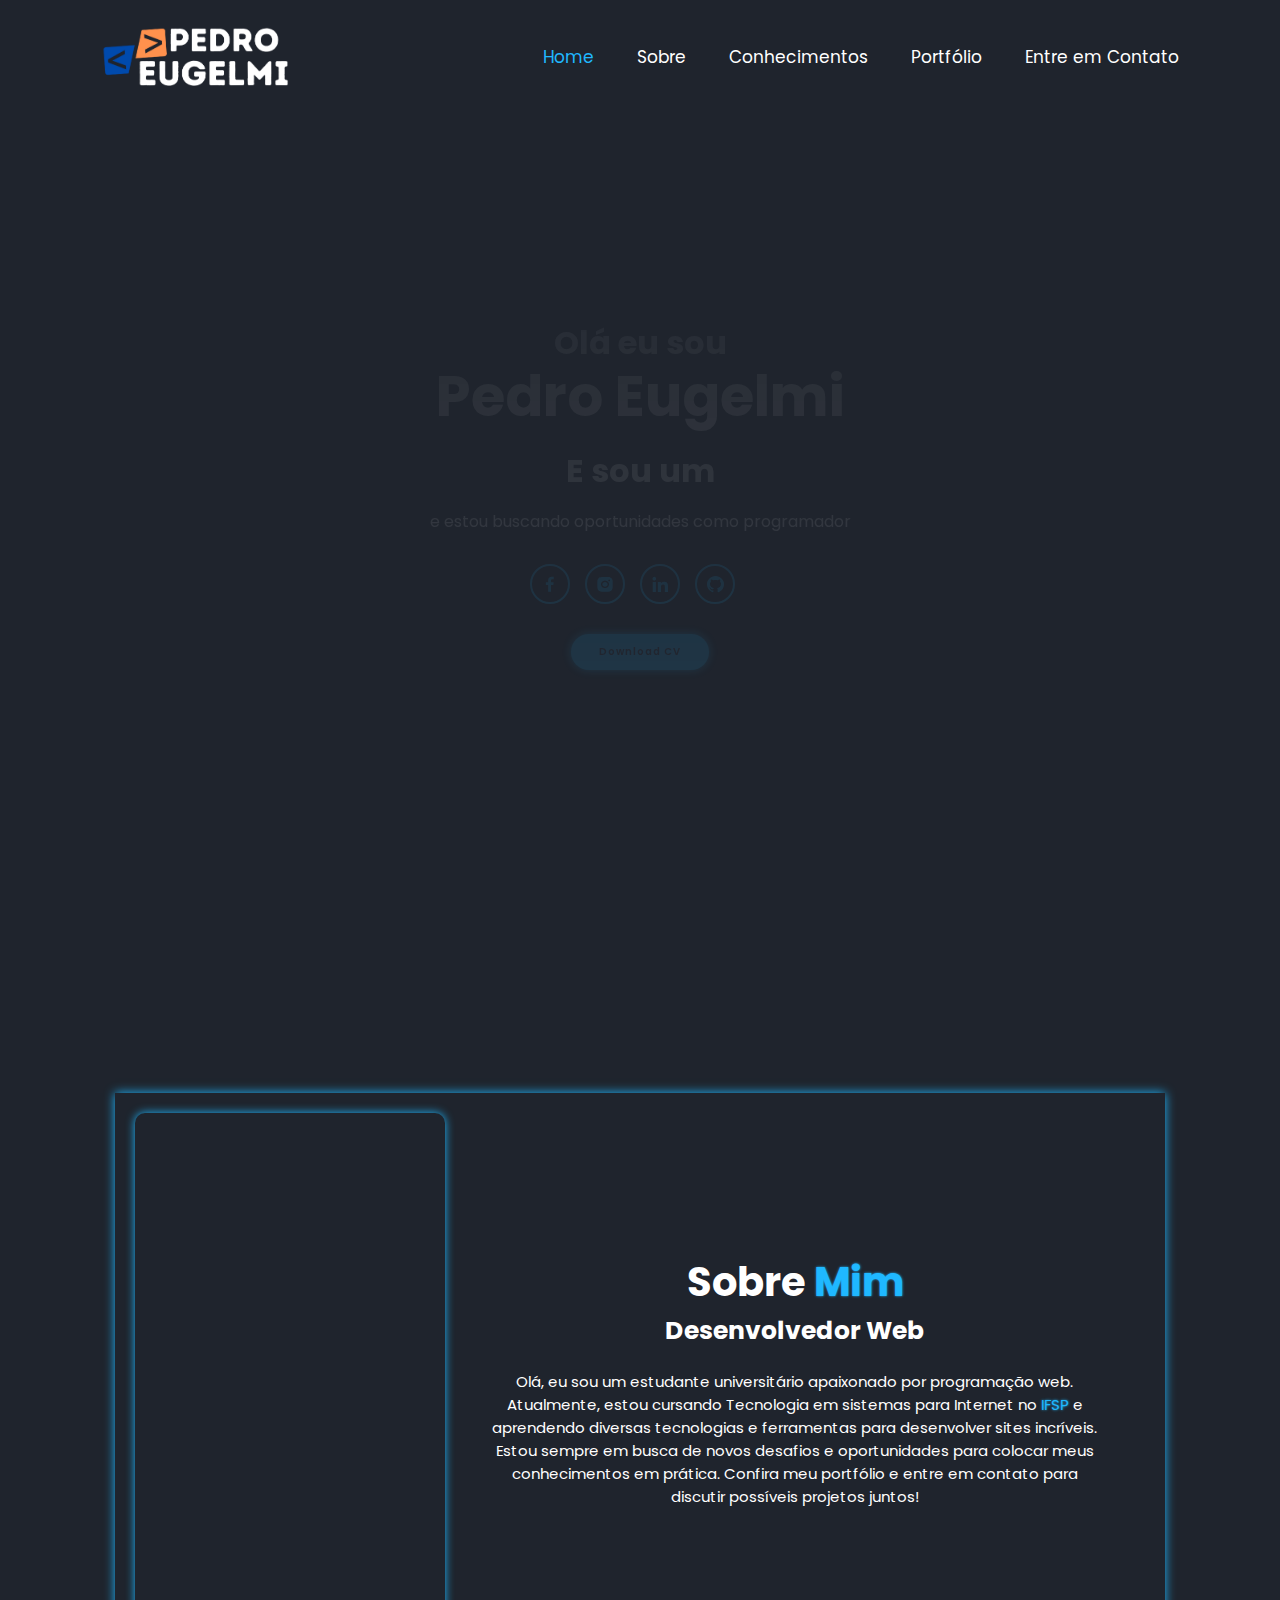
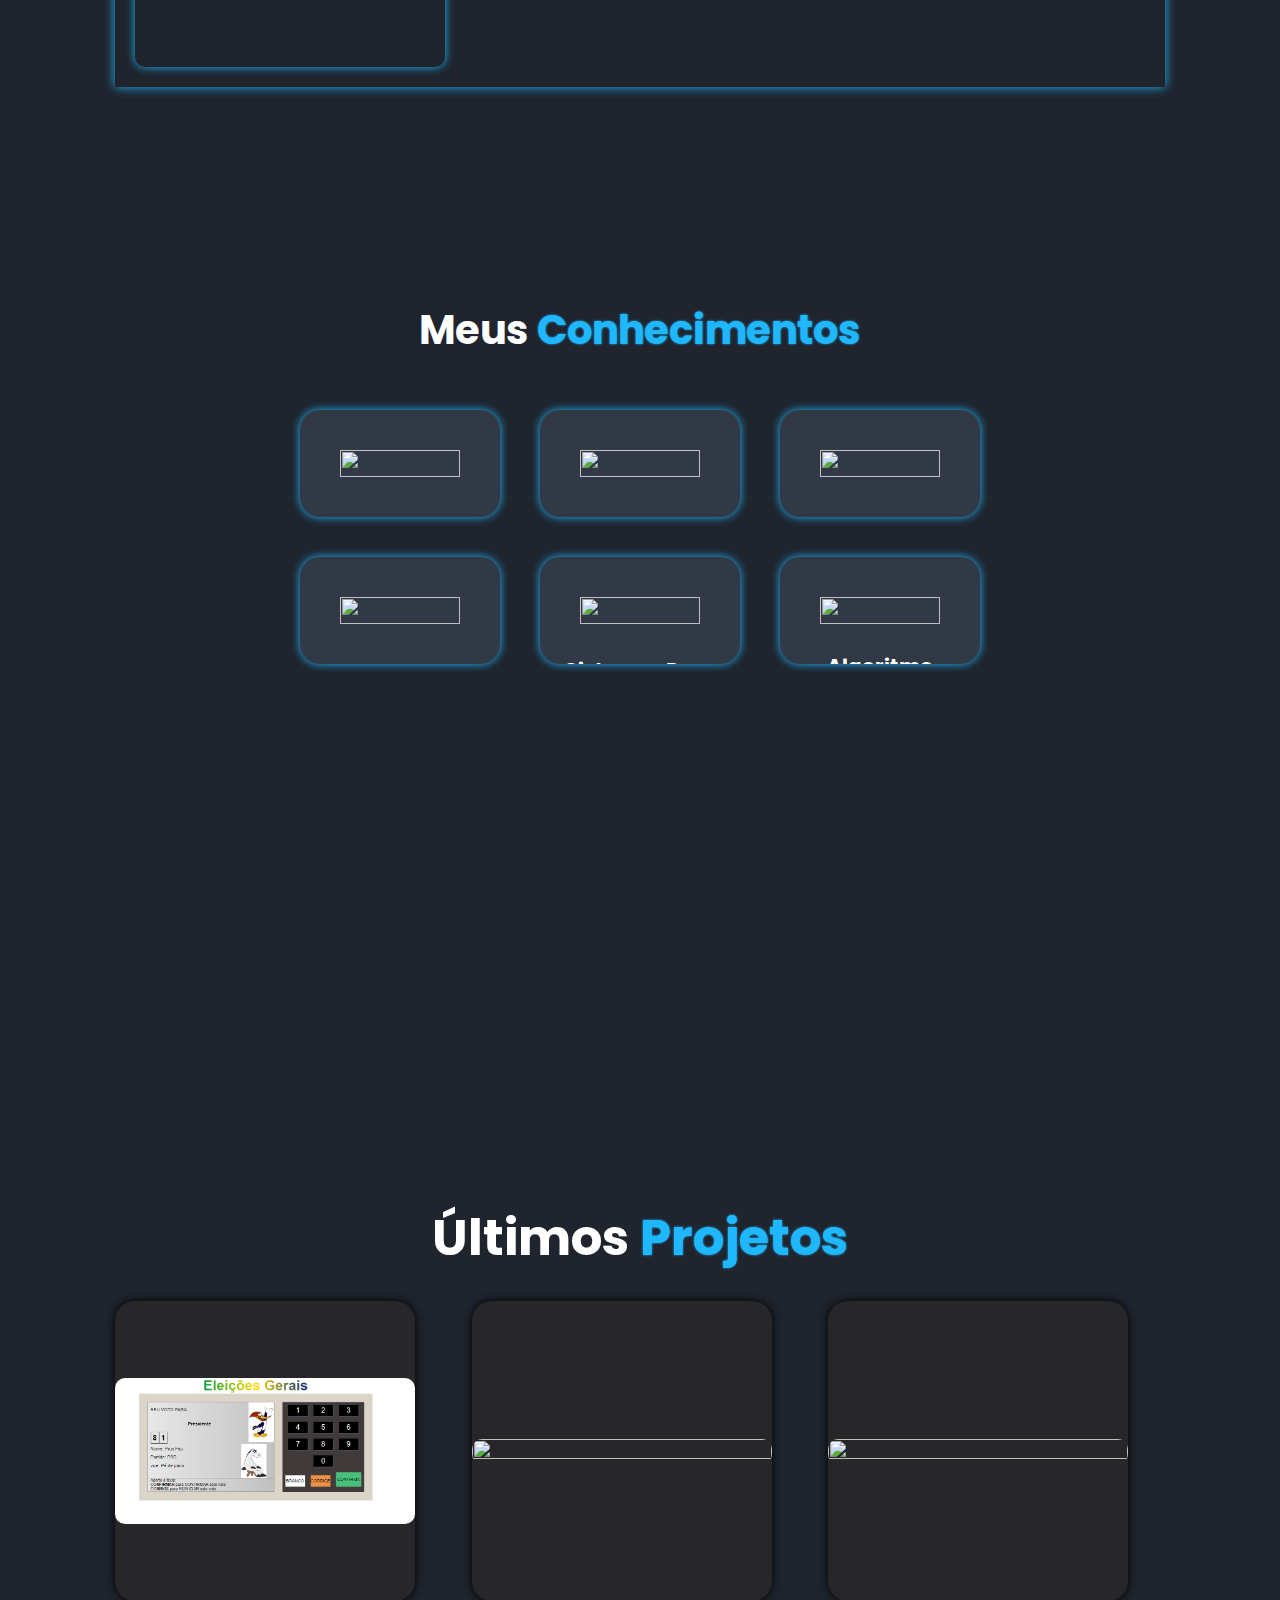
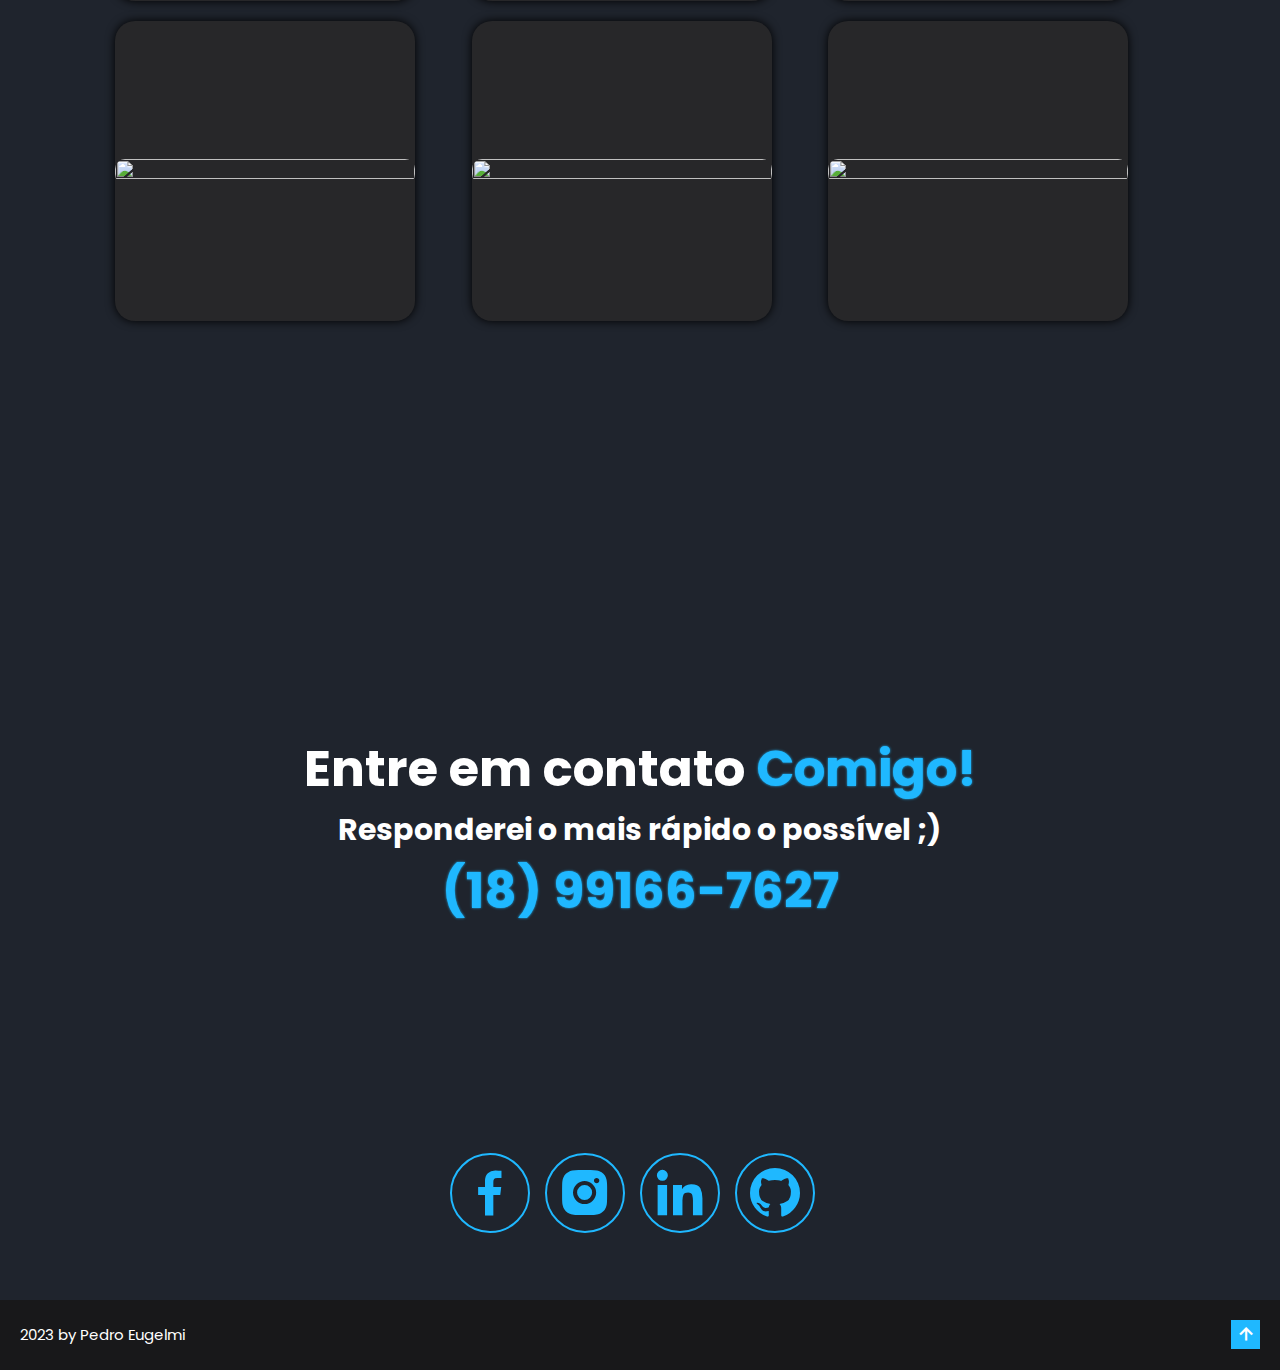
==== commit 1d174fe4: "adicionando a urna eletronica" ====
--- a/Portifolio/Index.html
+++ b/Portifolio/Index.html
@@ -21,8 +21,8 @@
                     
                         </div>
                         <div class="buttons">
-                          <div class="button">Ir Para o Site</div>
-                        <a>Fechar</a>  
+                          <a class="site" href=""><button class="button">Ir Para o Site</button></a>
+                        <a class="closePC">Fechar</a>  
                         </div>
                         
                     </div>
@@ -51,7 +51,7 @@
     <nav class="navbar">
         <a href="#home" class="active">Home</a>
         <a href="#sobre">Sobre</a>
-        <a href="#serviços">Serviços</a>
+        <a href="#conhecimentos">Conhecimentos</a>
         <a href="#portfolio">Portfólio</a>
         <a href="#contato">Entre em Contato</a>
     </nav>
@@ -64,7 +64,7 @@
         <h3 class="heading">Olá eu sou</h3>
         <h1 class="heading">Pedro Eugelmi</h1>
         <h3 class="heading">E sou um <span class="multiple-text"></span></h3>
-        <p class="heading"  >Lorem ipsum dolor sit amet consectetur adipisicing elit. 
+        <p class="heading"  > e estou buscando oportunidades como programador
         </p>
 
         <div class="social-media">
@@ -82,27 +82,30 @@
 <section class="aboutme" id="sobre">
     
     <div class="abtm">
-        <div class="empty-spot">
-            
-        </div>
+        <div class="photo-spot">
+           
+        </div>
+
         <div class="aboutme-inf">
             <h1>Sobre <span>Mim</span></h1>
             <h3>Desenvolvedor Web</h3>
-            <p>Lorem ipsum dolor sit amet consectetur adipisicing elit. 
-                Laudantium doloribus adipisci corrupti dolore dolorem provident dolores cum reprehenderit architecto ipsam quis sint,
-                 maiores doloremque, alias reiciendis voluptates unde officiis. Cum, 
-                 provident. Deleniti laborum neque consectetur at temporibus veritatis, fugit maxime eveniet provident, sint, inventore libero.
-                  Placeat.</p>  
-            <a href="#" class="btn">Saiba mais</a>
-        </div>
+            <p>Olá, eu sou um estudante universitário apaixonado por programação web. 
+                Atualmente, estou cursando Tecnologia em sistemas para Internet no <span>IFSP</span> 
+                e aprendendo diversas tecnologias e ferramentas para desenvolver sites incríveis. Estou sempre em busca de novos desafios e oportunidades para colocar meus conhecimentos em prática. Confira meu portfólio e entre em contato para discutir possíveis projetos juntos!</p> 
+                 
+        </div>
+         <div class="photo-spot-mobile">
+        </div>
+        
     </div>
+    <!--mobile version photo-->
+   
 </section>
-<!--SERVICES-->
-<section class="skills" id="serviços">
+<!--knowledge-->
+<section class="skills" id="conhecimentos">
     <h2 class="heading">Meus <span>Conhecimentos</span></h2>
     <div class="skills-container">
-
-        
+  
         <div data-key="1" class="skills-box">
             <img src="https://alunos.b7web.com.br/media/courses/logo/html5-e-css3.jpg">
            
@@ -146,22 +149,28 @@
                 
                 
 
-                <div data-key="5" class="skills-box">
+            <div data-key="5" class="skills-box">
                     <img src="https://upload.wikimedia.org/wikipedia/commons/thumb/5/54/Instituto_Federal_Marca_2015.svg/1200px-Instituto_Federal_Marca_2015.svg.png">
                         
-                    <div class="skills-layer">
+                <div class="skills-layer">
                     <div class="finished">
                         <h4>Sistemas Para Internet</h4>
-                        <p>Clique abaixo para ver o certificado</p>
-                        <a href="#"><i class='bx bx-link-external'></i></a>
+                        <p>Em Curso</p>
+                        <!--<a href="#"><i class='bx bx-link-external'></i></a>-->
+                        <div class="studying">
+                            <div class="bar">
+                                <div style="width: 10%;" class="line"></div>
+                            
+                            </div>
+
+                            <div class="percentage">
+                                <span>15%</span>
+                            </div>
+                        </div>   
                     </div>
-                    <div class="studying">
-                        <div class="bar">
-                            <div class="line"></div>
-                        </div>
-                    </div>
-                    </div> 
-                </div>
+                    
+                </div> 
+            </div>
 
                 
                 <div data-key="6" class="skills-box">
@@ -173,11 +182,7 @@
                         <p>Clique abaixo para ver o certificado</p>
                         <a href="#"><i class='bx bx-link-external'></i></a>
                     </div>
-                    <div class="studying">
-                        <div class="bar">
-                            <div class="line"></div>
-                        </div>
-                    </div>
+            
                     </div> 
                 </div>
 
@@ -198,7 +203,7 @@
     <div class="portfolio-container">
 
         <div data-key="1" class="portfolio-box">
-            <img src="Assets/EM-BREVE....png">
+            <img src="Assets/siteimages/urna.png">
             <div class="portfolio-layer">
                 <h4>Desevolvimento Web</h4>
                 <p>Lorem ipsum dolor sit amet consectetur adipisicing elit. 
@@ -268,11 +273,9 @@
         <section class="contact" id="contato">
             <div class="whatsapp">
                 <div class="wtp-inf">
-                    <h1>Me chame no <span>whatsapp</span></h1>
-                    <h3>Estou quase sempre online ;)</h3>
-                     <span class="wtp-nbm">(18)99166-7627</span>
-                    <h3>ou </h3><i class='bx bxl-whatsapp'></i> 
-                    <a href="" class="btn">Clique aqui</a>
+                    <h1>Entre em contato <span>Comigo!</span></h1>
+                    <h3>Responderei o mais rápido o possível ;)</h3>
+                    <a target="_blank" href="https://api.whatsapp.com/send?phone=18991667627"><h1><span>(18) 99166-7627</a></span></h1></a>
         
                 </div>
             </div>
--- a/Portifolio/style.css
+++ b/Portifolio/style.css
@@ -69,7 +69,8 @@
     {font-size: 3.2rem;
     font-weight: 700;
     line-height: 1.1;
-    text-align: center;}
+    text-align: center;
+  margin-top: 2rem;}
     .home-content h1
     {   font-size: 5.6rem;
         font-weight: 700;
@@ -83,7 +84,7 @@
    text-shadow: 0 0 .25rem var(--main-color);}
   
  .social-media{
-    display: inline-flex;
+    display: flex;
     justify-content: center;
     align-items: center;
     width: 4rem;
@@ -145,15 +146,15 @@
 { box-shadow: none;}
 .abtm{
     width: 100%; height: 66vh   ;
-    background-image: url("Assets/gif.gif");
-    background-size:cover ;
-    background-repeat:no-repeat;
-    background-position: left;
     display: flex;
     flex-direction: row;
+    justify-content: center;
+    align-items: center;
     color: white;
     padding: 2rem;
     box-shadow: 0 0 1rem var(--main-color);
+    background-image: url("https://thumbs.gfycat.com/GiganticBowedCattle-max-1mb.gif");
+    background-size: cover;
 }
 .aboutme{ 
     display: flex;
@@ -165,17 +166,40 @@
     color: white;
     font-size: 4rem;
 }
-.empty-spot
-{   flex: 1;}
+.photo-spot
+{   flex: 1;
+  display: flex;
+  justify-content: flex-end;
+  background-image: url(assets/photo.jpg);
+  background-size: cover;
+  background-repeat: no-repeat;
+  background-position: center;
+  height: 100%;
+  box-shadow: 0 0 1rem var(--main-color);
+  border-radius: 1rem;}
+
+  .photo-spot-mobile
+  { display: none;
+    background-image: url(assets/photo.jpg);
+    background-size: cover;
+    background-repeat: no-repeat;
+    box-shadow: 0 0 1rem var(--main-color);
+    border-radius: 1rem;
+    height: 20rem;
+    width: 25%}
+
 .aboutme-inf {
     height: 66vh;
-    flex:1;
+    flex:2;
     display: flex;
     flex-direction: column;
     justify-content: center;
     align-items: center;
     text-align: center;
-}
+    padding: 4rem;
+}
+.heading 
+{ text-align: center;}
 .aboutme-inf h3
 {font-size: 2.5rem;
 margin-bottom: 2rem;}
@@ -193,7 +217,8 @@
 .skills h2 
 { color: var(--text-color);
   font-size: 4rem;
-  margin-bottom: 5rem;}
+  margin-bottom: 5rem;
+align-items: center;}
 .skills-container h3 
 { margin-bottom: 2rem; }
 .skills-container {
@@ -212,15 +237,18 @@
   display: flex;
   align-items: center;
   flex: 1 1 25rem;
-  padding: 3rem;
+  padding: 4rem;
   background-color: var(--second-bg-color);
   flex-direction: column;
+  width: 20rem;
+  height: auto;
+  line-height: 20px;
 }
 
 
 .skills-box img{
-    width: 17rem;
-    height: 17rem;
+    width:100%;
+    height: 100%;
     transition: .5s;}
 
     .skills-box .skills-layer
@@ -245,7 +273,7 @@
     font-size: 3rem;}
 
   .skills-layer h4 
-    { font-size: 3rem;
+    { font-size: 2rem;
       color: white;}
       .skills-layer p
       {color: var(--text-color);
@@ -266,7 +294,29 @@
     .skills-box:hover img {
       transform: scale(1.1);
     }
-
+    .studying{
+      display: flex;
+      justify-content: center;
+      align-items: center;
+      flex-direction: column;
+      margin-top: 1rem;
+    }
+.studying .bar{
+  width: 80%;
+  height: 12px;
+  background-color: #32394685;
+  border-radius: 1rem;
+  display: flex;
+  align-items: center;
+  justify-content: flex-start;}
+.studying .line 
+{ background-color: green;
+  height: 8px;
+  margin-left: 5px;}
+.studying .percentage, .studying span 
+{ color: white;
+font-size: 2rem;
+margin-top: 1rem;}
 
 .portfolio h2 
 { font-size: 5rem;
@@ -286,11 +336,18 @@
     box-shadow: 0 0 1rem;
     overflow: hidden;
     display: flex;
-    cursor: pointer;}
+    cursor: pointer;
+    width: 30rem;
+    height: 30rem;
+    display: flex;
+    justify-content: center;
+    align-items: center;
+    background-color: rgb(39, 39, 41);}
 .portfolio-box img{
     width: 100%;
-    height: auto;
-    transition: .5s;}
+    height:fit-content;
+    transition: .5s;
+    border-radius: 1rem;}
 
     .portfolio-box .portfolio-layer
     {position: absolute;
@@ -378,7 +435,13 @@
       width: auto;
       padding: 1rem;
       border-radius: 1rem;
-      font-size: 1.5rem;}  
+      font-size: 1.5rem;
+      cursor: pointer;
+      text-decoration: none;}
+      .popUpLeft .buttons a 
+      {text-decoration: none;}
+      .popUpLeft .button:hover
+      {box-shadow: 0 0 1rem var(--main-color);}  
       .popUpLeft a
       {color: var(--text-color);
       font-size: 1.5rem;
@@ -523,6 +586,7 @@
   margin: 3rem 0;
 
 }
+
 .portfolio-container 
 { display: grid;
   grid-template-columns: repeat(2, 1fr);
@@ -536,9 +600,10 @@
     .skills-container {
   grid-template-columns: repeat(2, auto);}
   .skills-layer h4
-  { font-size: 2rem; }
+  { font-size: 2.5rem; }
   .skills-layer p {
-    font-size: 1rem;
+    font-size: 1.5rem;
+    line-height: 1.5rem;
   }
   .skills-container{
     gap: 4rem;
@@ -554,14 +619,20 @@
 }
 
 
-@media(max-width:550px)
+@media(max-width:560px)
 { .btn 
   { font-size: 2rem;} 
-  .empty-spot
-  { display: none;}
   .aboutme-inf h1{ 
     font-size: 5rem;
   }
+  .photo-spot{
+    display: none;
+  }
+
+  .abtm {
+    flex-direction: column;
+  }
+
   .portfolio-layer h4
   { font-size: 2.5rem;}
   .social-media 
@@ -573,6 +644,7 @@
     font-size: 3rem;  }
     .popUpRight .content p 
     { font-size: 2rem;}
+  
 }
 
 
